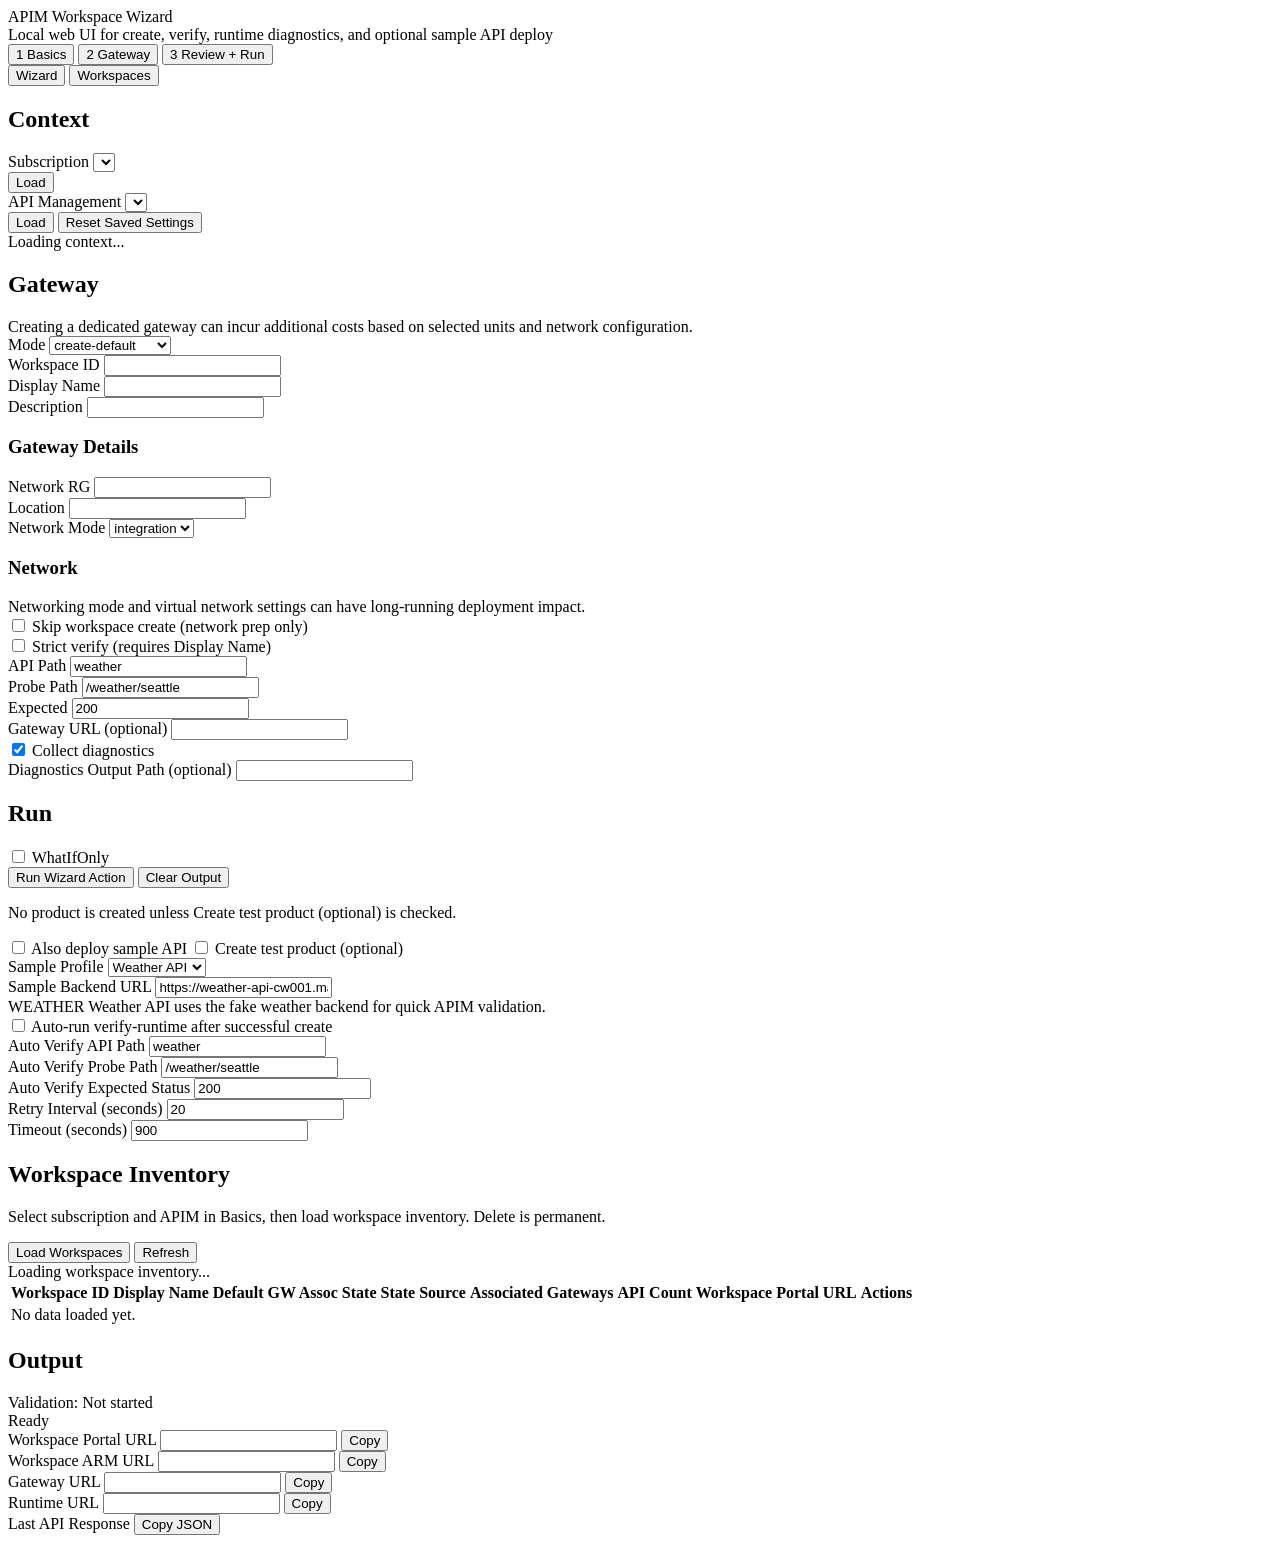
==== scripts/web/index.html @ 24bcc645 "Add initial implementation of weather API and web UI for APIM Workspace Wizard - Created a new SVG f" ====
<!doctype html>
<html lang="en">
<head>
  <meta charset="utf-8" />
  <meta name="viewport" content="width=device-width, initial-scale=1" />
  <title>APIM Workspace Wizard (Local Web)</title>
  <link rel="icon" type="image/svg+xml" href="/favicon.svg" />
  <link rel="stylesheet" href="/styles.css" />
</head>
<body>
  <header class="hero">
    <div class="hero-title">APIM Workspace Wizard</div>
    <div class="hero-subtitle">Local web UI for create, verify, runtime diagnostics, and optional sample API deploy</div>
  </header>

  <nav class="portal-steps" aria-label="Wizard steps">
    <button id="stepBasics" class="step active" type="button">1 Basics</button>
    <button id="stepGateway" class="step" type="button">2 Gateway</button>
    <button id="stepReview" class="step" type="button">3 Review + Run</button>
  </nav>

  <main class="layout">
    <div class="tabbar">
      <button id="tabWizardBtn" class="tab active" type="button">Wizard</button>
      <button id="tabWorkspacesBtn" class="tab" type="button">Workspaces</button>
    </div>

    <section id="wizardView">
    <section class="card" id="basicsCard">
      <h2>Context</h2>
      <div class="row row-wrap">
        <div class="field grow">
          <label for="subscriptionSelect">Subscription</label>
          <select id="subscriptionSelect"></select>
        </div>
        <button id="loadSubscriptionsBtn" class="btn primary">Load</button>
      </div>

      <div class="row row-wrap">
        <div class="field grow">
          <label for="apimSelect">API Management</label>
          <select id="apimSelect"></select>
        </div>
        <button id="loadApimBtn" class="btn primary">Load</button>
        <button id="resetSettingsBtn" class="btn subtle">Reset Saved Settings</button>
      </div>
      <div id="basicsProgress" class="inline-progress hidden" role="status" aria-live="polite">
        <span class="spinner" aria-hidden="true"></span>
        <span id="basicsProgressText">Loading context...</span>
      </div>
    </section>

    <section class="card" id="gatewayCard">
      <h2>Gateway</h2>
      <div class="notice">
        Creating a dedicated gateway can incur additional costs based on selected units and network configuration.
      </div>
      <div class="grid two">
        <div class="field">
          <label for="mode">Mode</label>
          <select id="mode">
            <option value="create-default">create-default</option>
            <option value="create-dedicated">create-dedicated</option>
            <option value="verify">verify</option>
            <option value="verify-runtime">verify-runtime</option>
          </select>
        </div>
        <div class="field">
          <label for="workspaceId">Workspace ID</label>
          <input id="workspaceId" type="text" />
        </div>
      </div>

      <div class="grid two">
        <div class="field">
          <label for="displayName">Display Name</label>
          <input id="displayName" type="text" />
        </div>
        <div class="field">
          <label for="description">Description</label>
          <input id="description" type="text" />
        </div>
      </div>

      <div id="dedicatedPanel" class="panel hidden">
        <h3 class="subhead">Gateway Details</h3>
        <div class="grid three">
          <div class="field">
            <label for="networkResourceGroup">Network RG</label>
            <input id="networkResourceGroup" type="text" />
          </div>
          <div class="field">
            <label for="location">Location</label>
            <input id="location" type="text" />
          </div>
          <div class="field">
            <label for="networkMode">Network Mode</label>
            <select id="networkMode">
              <option value="integration">integration</option>
              <option value="injection">injection</option>
            </select>
          </div>
        </div>
        <h3 class="subhead">Network</h3>
        <div class="notice subtle">
          Networking mode and virtual network settings can have long-running deployment impact.
        </div>
        <label class="check"><input id="skipWorkspaceCreate" type="checkbox" /> Skip workspace create (network prep only)</label>
      </div>

      <div id="verifyPanel" class="panel hidden">
        <label class="check"><input id="strictVerify" type="checkbox" /> Strict verify (requires Display Name)</label>
      </div>

      <div id="runtimePanel" class="panel hidden">
        <div class="grid four">
          <div class="field">
            <label for="apiPath">API Path</label>
            <input id="apiPath" type="text" value="weather" />
          </div>
          <div class="field">
            <label for="probePath">Probe Path</label>
            <input id="probePath" type="text" value="/weather/seattle" />
          </div>
          <div class="field">
            <label for="expectedStatusCodes">Expected</label>
            <input id="expectedStatusCodes" type="text" value="200" />
          </div>
          <div class="field">
            <label for="gatewayUrl">Gateway URL (optional)</label>
            <input id="gatewayUrl" type="text" />
          </div>
        </div>
        <div class="grid two">
          <label class="check"><input id="collectDiagnostics" type="checkbox" checked /> Collect diagnostics</label>
          <div class="field">
            <label for="diagnosticsOutputPath">Diagnostics Output Path (optional)</label>
            <input id="diagnosticsOutputPath" type="text" />
          </div>
        </div>
      </div>
    </section>

    <section class="card" id="runCard">
      <h2>Run</h2>
      <div class="run-grid">
        <div class="actions-col">
          <label class="check"><input id="whatIfOnly" type="checkbox" /> WhatIfOnly</label>
          <div class="row">
            <button id="runBtn" class="btn primary">Run Wizard Action</button>
            <button id="clearOutputBtn" class="btn subtle">Clear Output</button>
          </div>
          <p class="hint">No product is created unless Create test product (optional) is checked.</p>
        </div>

        <div class="sample-col">
          <label class="check"><input id="deploySampleApi" type="checkbox" /> Also deploy sample API</label>
          <label class="check"><input id="createSampleProduct" type="checkbox" /> Create test product (optional)</label>

          <div class="grid two">
            <div class="field">
              <label for="sampleProfile">Sample Profile</label>
              <select id="sampleProfile">
                <option>Weather API</option>
                <option>Echo API</option>
              </select>
            </div>
            <div class="field">
              <label for="sampleBackendUrl">Sample Backend URL</label>
              <input id="sampleBackendUrl" type="text" value="https://weather-api-cw001.mangomeadow-171b7d7e.eastus2.azurecontainerapps.io" />
            </div>
          </div>

          <div class="profile-card" id="profileCard">
            <span class="badge" id="profileBadge">WEATHER</span>
            <span id="profileHint">Weather API uses the fake weather backend for quick APIM validation.</span>
          </div>

          <div class="panel auto-verify-panel">
            <label class="check"><input id="autoVerifyRuntime" type="checkbox" /> Auto-run verify-runtime after successful create</label>
            <div class="grid two compact">
              <div class="field">
                <label for="autoApiPath">Auto Verify API Path</label>
                <input id="autoApiPath" type="text" value="weather" />
              </div>
              <div class="field">
                <label for="autoProbePath">Auto Verify Probe Path</label>
                <input id="autoProbePath" type="text" value="/weather/seattle" />
              </div>
              <div class="field">
                <label for="autoExpectedStatusCodes">Auto Verify Expected Status</label>
                <input id="autoExpectedStatusCodes" type="text" value="200" />
              </div>
              <div class="field">
                <label for="autoRetryIntervalSeconds">Retry Interval (seconds)</label>
                <input id="autoRetryIntervalSeconds" type="number" min="5" value="20" />
              </div>
              <div class="field">
                <label for="autoTimeoutSeconds">Timeout (seconds)</label>
                <input id="autoTimeoutSeconds" type="number" min="60" value="900" />
              </div>
            </div>
          </div>
        </div>
      </div>
    </section>

    </section>

    <section id="workspacesView" class="hidden">
      <section class="card">
        <h2>Workspace Inventory</h2>
        <p class="hint">Select subscription and APIM in Basics, then load workspace inventory. Delete is permanent.</p>
        <div class="row row-wrap">
          <button id="loadWorkspacesBtn" class="btn primary" type="button">Load Workspaces</button>
          <button id="refreshWorkspacesBtn" class="btn subtle" type="button">Refresh</button>
        </div>
        <div id="workspaceProgress" class="inline-progress hidden" role="status" aria-live="polite">
          <span class="spinner" aria-hidden="true"></span>
          <span id="workspaceProgressText">Loading workspace inventory...</span>
        </div>
        <div class="table-wrap">
          <table class="workspace-table" id="workspacesTable">
            <thead>
              <tr>
                <th>Workspace ID</th>
                <th>Display Name</th>
                <th>Default GW Assoc</th>
                <th>State</th>
                <th>State Source</th>
                <th>Associated Gateways</th>
                <th>API Count</th>
                <th>Workspace Portal URL</th>
                <th>Actions</th>
              </tr>
            </thead>
            <tbody id="workspacesTbody">
              <tr><td colspan="9" class="muted">No data loaded yet.</td></tr>
            </tbody>
          </table>
        </div>
      </section>
    </section>

    <section class="card output-card">
      <div class="output-head">
        <h2>Output</h2>
        <div class="output-head-right">
          <div id="validationStatus" class="validation-status idle">Validation: Not started</div>
          <div id="status" class="status">Ready</div>
        </div>
      </div>
      <div id="urlActions" class="url-actions hidden">
        <div class="url-row">
          <span class="url-label">Workspace Portal URL</span>
          <input id="workspacePortalUrlText" class="url-text" type="text" readonly title="Workspace Portal URL" />
          <button id="copyWorkspacePortalUrlBtn" class="btn subtle" type="button">Copy</button>
        </div>
        <div class="url-row">
          <span class="url-label">Workspace ARM URL</span>
          <input id="workspaceUrlText" class="url-text" type="text" readonly title="Workspace ARM URL" />
          <button id="copyWorkspaceUrlBtn" class="btn subtle" type="button">Copy</button>
        </div>
        <div class="url-row">
          <span class="url-label">Gateway URL</span>
          <input id="gatewayUrlText" class="url-text" type="text" readonly title="Gateway URL" />
          <button id="copyGatewayUrlBtn" class="btn subtle" type="button">Copy</button>
        </div>
        <div class="url-row">
          <span class="url-label">Runtime URL</span>
          <input id="runtimeUrlText" class="url-text" type="text" readonly title="Runtime URL" />
          <button id="copyRuntimeUrlBtn" class="btn subtle" type="button">Copy</button>
        </div>
      </div>
      <div id="progress" class="progress hidden"><div class="bar"></div></div>
      <div id="validationBanner" class="validation-banner hidden"></div>
      <div id="apiResultPanel" class="api-result-panel hidden">
        <div class="api-result-head">
          <span id="apiResultTitle" class="api-result-title">Last API Response</span>
          <button id="copyApiResultBtn" class="btn subtle" type="button">Copy JSON</button>
        </div>
        <pre id="apiResultJson" class="api-result-json"></pre>
      </div>
      <pre id="output"></pre>
    </section>
  </main>

  <script src="/app.js"></script>
</body>
</html>
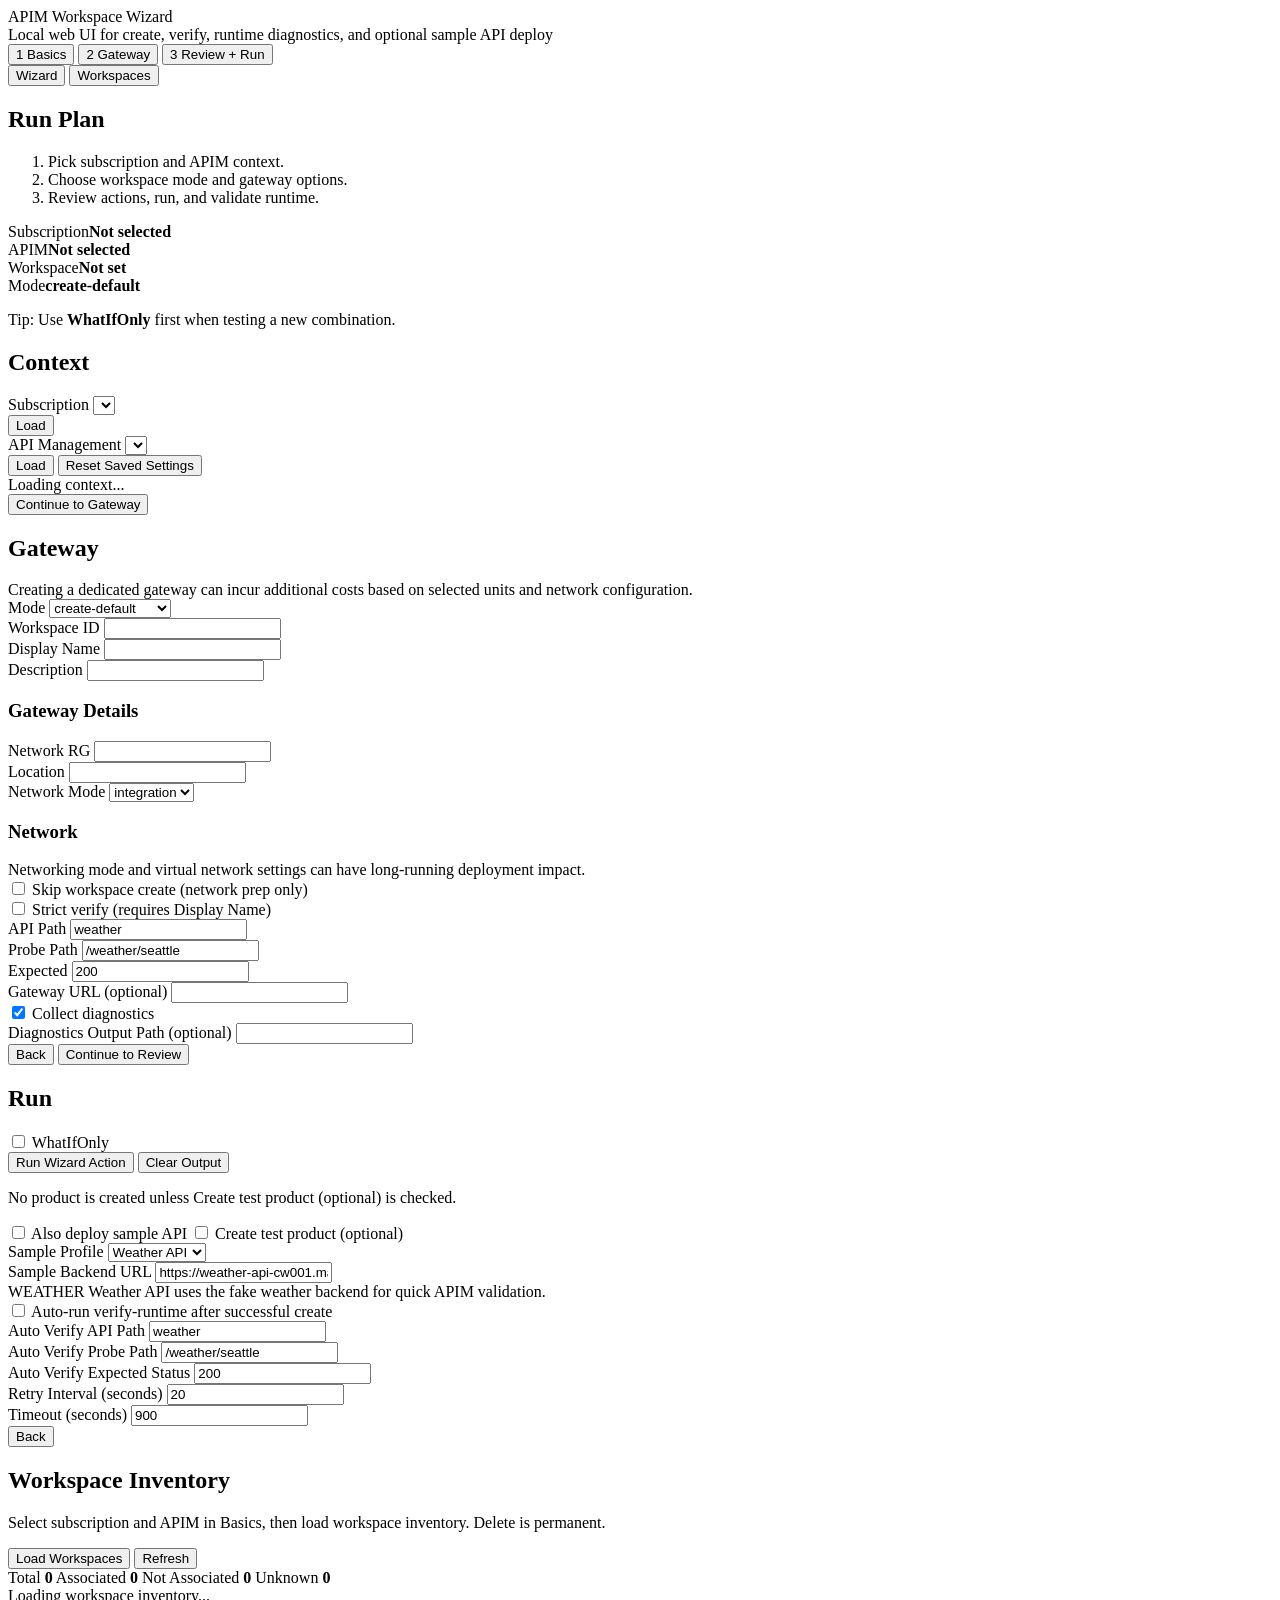
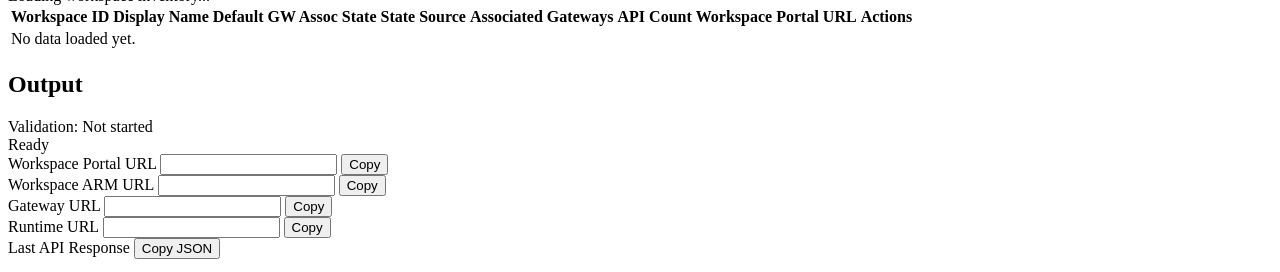
==== commit 991317da: "Fix newline at end of file in check-prereqs.ps1" ====
--- a/scripts/web/index.html
+++ b/scripts/web/index.html
@@ -26,7 +26,25 @@
     </div>
 
     <section id="wizardView">
-    <section class="card" id="basicsCard">
+    <div class="wizard-shell">
+    <aside class="card wizard-aside">
+      <h2>Run Plan</h2>
+      <ol class="wizard-plan">
+        <li>Pick subscription and APIM context.</li>
+        <li>Choose workspace mode and gateway options.</li>
+        <li>Review actions, run, and validate runtime.</li>
+      </ol>
+      <div class="context-chip-grid">
+        <div class="context-chip"><span>Subscription</span><strong id="ctxSubscription">Not selected</strong></div>
+        <div class="context-chip"><span>APIM</span><strong id="ctxApim">Not selected</strong></div>
+        <div class="context-chip"><span>Workspace</span><strong id="ctxWorkspace">Not set</strong></div>
+        <div class="context-chip"><span>Mode</span><strong id="ctxMode">create-default</strong></div>
+      </div>
+      <p class="hint">Tip: Use <strong>WhatIfOnly</strong> first when testing a new combination.</p>
+    </aside>
+
+    <div class="wizard-main">
+    <section class="card step-panel" data-step="1" id="basicsCard">
       <h2>Context</h2>
       <div class="row row-wrap">
         <div class="field grow">
@@ -48,9 +66,13 @@
         <span class="spinner" aria-hidden="true"></span>
         <span id="basicsProgressText">Loading context...</span>
       </div>
-    </section>
-
-    <section class="card" id="gatewayCard">
+
+      <div class="step-footer">
+        <button id="toGatewayBtn" class="btn primary" type="button">Continue to Gateway</button>
+      </div>
+    </section>
+
+    <section class="card step-panel" data-step="2" id="gatewayCard">
       <h2>Gateway</h2>
       <div class="notice">
         Creating a dedicated gateway can incur additional costs based on selected units and network configuration.
@@ -139,9 +161,14 @@
           </div>
         </div>
       </div>
-    </section>
-
-    <section class="card" id="runCard">
+
+      <div class="step-footer">
+        <button id="backToBasicsBtn" class="btn subtle" type="button">Back</button>
+        <button id="toReviewBtn" class="btn primary" type="button">Continue to Review</button>
+      </div>
+    </section>
+
+    <section class="card step-panel" data-step="3" id="runCard">
       <h2>Run</h2>
       <div class="run-grid">
         <div class="actions-col">
@@ -203,17 +230,31 @@
           </div>
         </div>
       </div>
-    </section>
-
+
+      <div class="step-footer">
+        <button id="backToGatewayBtn" class="btn subtle" type="button">Back</button>
+      </div>
+    </section>
+
+    </div>
+    </div>
     </section>
 
     <section id="workspacesView" class="hidden">
       <section class="card">
         <h2>Workspace Inventory</h2>
         <p class="hint">Select subscription and APIM in Basics, then load workspace inventory. Delete is permanent.</p>
-        <div class="row row-wrap">
-          <button id="loadWorkspacesBtn" class="btn primary" type="button">Load Workspaces</button>
-          <button id="refreshWorkspacesBtn" class="btn subtle" type="button">Refresh</button>
+        <div class="workspace-toolbar">
+          <div class="row row-wrap">
+            <button id="loadWorkspacesBtn" class="btn primary" type="button">Load Workspaces</button>
+            <button id="refreshWorkspacesBtn" class="btn subtle" type="button">Refresh</button>
+          </div>
+          <div class="workspace-summary" id="workspaceSummary">
+            <span class="summary-chip">Total <strong id="wsCountChip">0</strong></span>
+            <span class="summary-chip ok">Associated <strong id="wsAssocYesChip">0</strong></span>
+            <span class="summary-chip warn">Not Associated <strong id="wsAssocNoChip">0</strong></span>
+            <span class="summary-chip muted">Unknown <strong id="wsAssocUnknownChip">0</strong></span>
+          </div>
         </div>
         <div id="workspaceProgress" class="inline-progress hidden" role="status" aria-live="polite">
           <span class="spinner" aria-hidden="true"></span>
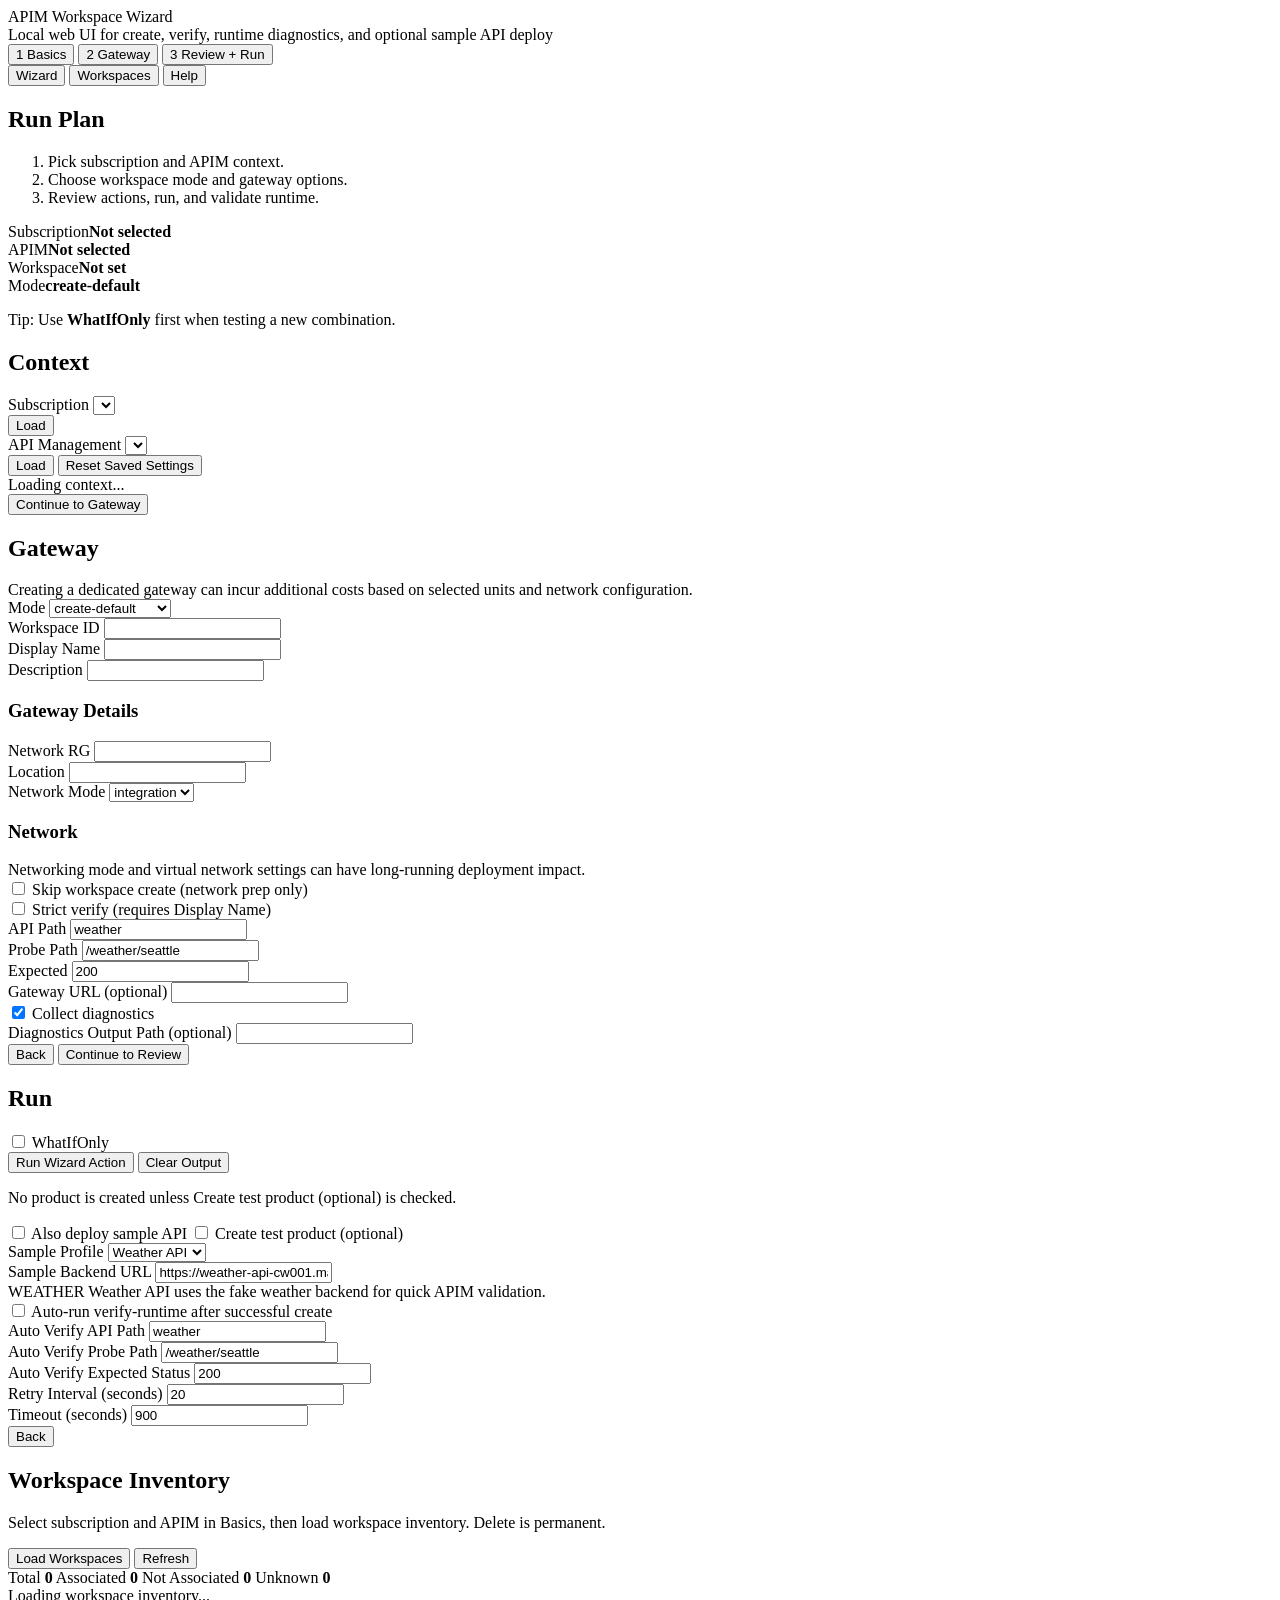
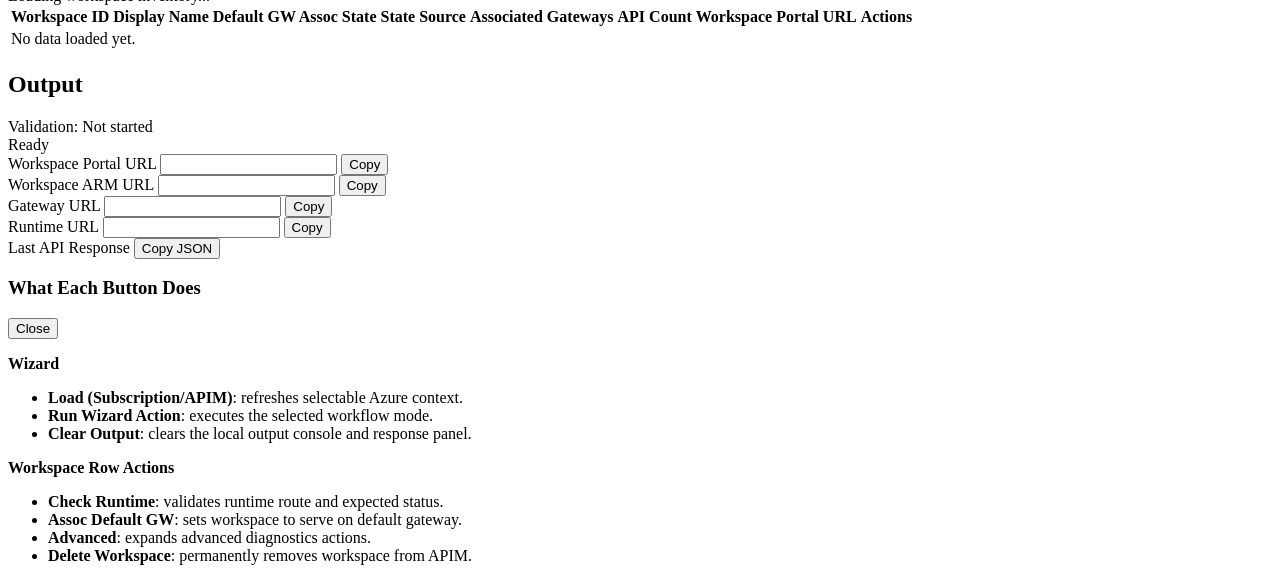
==== commit d0a6964e: "Add help modal and collapsible sections to APIM Workspace Wizard UI" ====
--- a/scripts/web/index.html
+++ b/scripts/web/index.html
@@ -8,6 +8,7 @@
   <link rel="stylesheet" href="/styles.css" />
 </head>
 <body>
+  <div id="progress" class="progress progress-top hidden" aria-hidden="true"><div class="bar"></div></div>
   <header class="hero">
     <div class="hero-title">APIM Workspace Wizard</div>
     <div class="hero-subtitle">Local web UI for create, verify, runtime diagnostics, and optional sample API deploy</div>
@@ -23,6 +24,7 @@
     <div class="tabbar">
       <button id="tabWizardBtn" class="tab active" type="button">Wizard</button>
       <button id="tabWorkspacesBtn" class="tab" type="button">Workspaces</button>
+      <button id="openHelpBtn" class="btn subtle tab-help-btn" type="button">Help</button>
     </div>
 
     <section id="wizardView">
@@ -313,7 +315,6 @@
           <button id="copyRuntimeUrlBtn" class="btn subtle" type="button">Copy</button>
         </div>
       </div>
-      <div id="progress" class="progress hidden"><div class="bar"></div></div>
       <div id="validationBanner" class="validation-banner hidden"></div>
       <div id="apiResultPanel" class="api-result-panel hidden">
         <div class="api-result-head">
@@ -326,6 +327,30 @@
     </section>
   </main>
 
+  <div id="helpModal" class="modal hidden" role="dialog" aria-modal="true" aria-labelledby="helpModalTitle">
+    <div class="modal-card">
+      <div class="modal-head">
+        <h3 id="helpModalTitle">What Each Button Does</h3>
+        <button id="closeHelpModalBtn" class="btn subtle" type="button">Close</button>
+      </div>
+      <div class="modal-body">
+        <p><strong>Wizard</strong></p>
+        <ul>
+          <li><strong>Load (Subscription/APIM)</strong>: refreshes selectable Azure context.</li>
+          <li><strong>Run Wizard Action</strong>: executes the selected workflow mode.</li>
+          <li><strong>Clear Output</strong>: clears the local output console and response panel.</li>
+        </ul>
+        <p><strong>Workspace Row Actions</strong></p>
+        <ul>
+          <li><strong>Check Runtime</strong>: validates runtime route and expected status.</li>
+          <li><strong>Assoc Default GW</strong>: sets workspace to serve on default gateway.</li>
+          <li><strong>Advanced</strong>: expands advanced diagnostics actions.</li>
+          <li><strong>Delete Workspace</strong>: permanently removes workspace from APIM.</li>
+        </ul>
+      </div>
+    </div>
+  </div>
+
   <script src="/app.js"></script>
 </body>
 </html>
